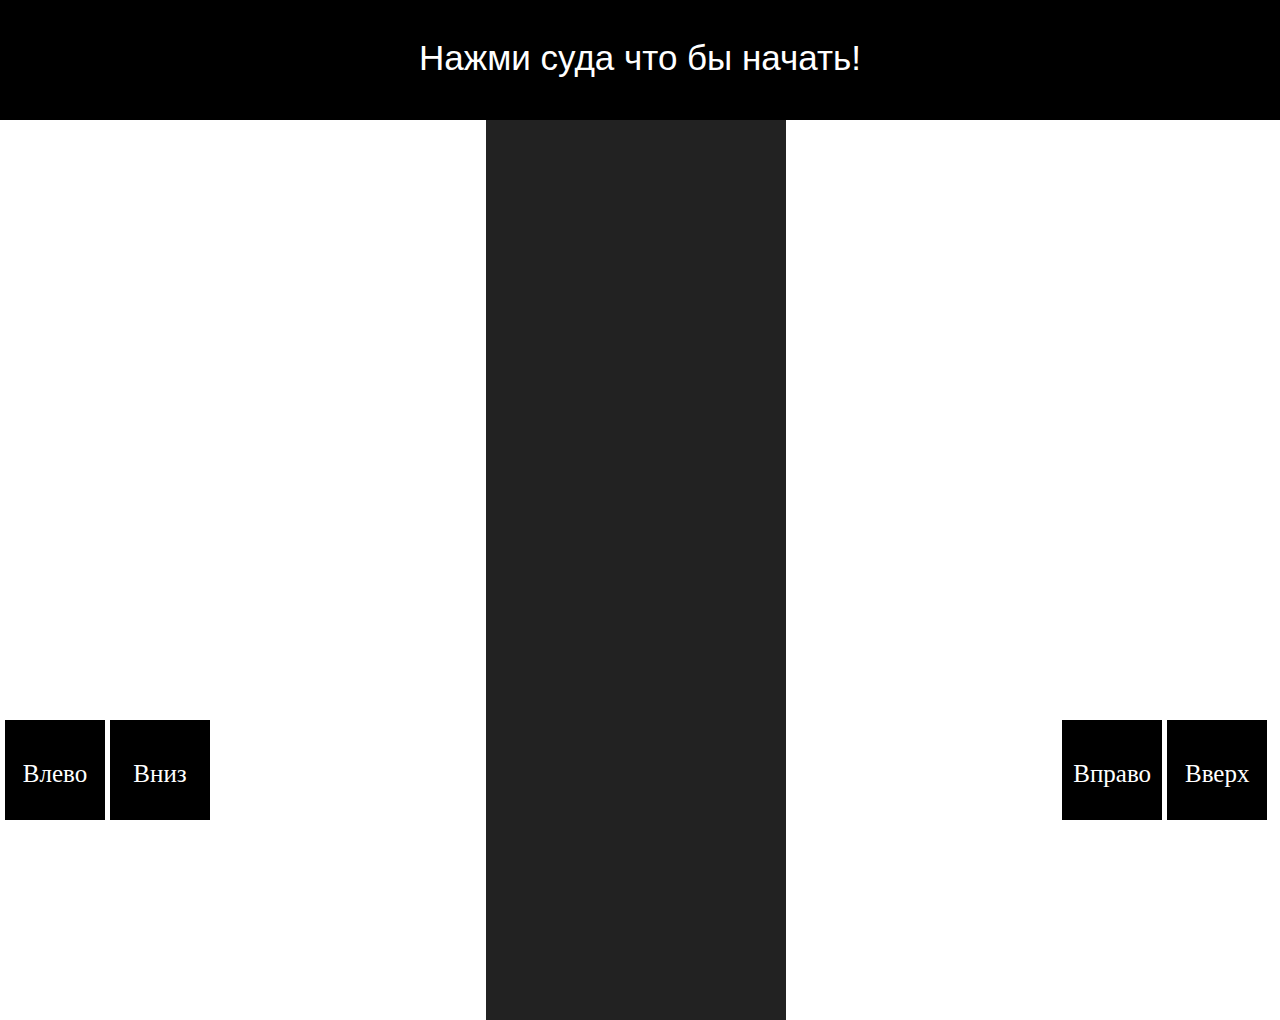
==== NeedForProgrammer/index.html @ 08d0dbc5 "123" ====
<!DOCTYPE html>
<html lang="en">
<head>
  <meta charset="UTF-8">
  <title>NeedForJS</title>
  <link rel="stylesheet" href="./style.css">
</head>
<body>
  <div class="score score2"></div>
  <div class="game">
  <div class="start">Нажми суда что бы начать!</div>
    <div class="arrowLeft">Влево</div>
    <div class="arrowTop">Вверх</div>
    <div class="arrowRight">Вправо</div>
    <div class="arrowBottom">Вниз</div>
   <div class="gameArea"></div>
  </div>
  <script src="./main.js"></script>
</body>
</html>
---- NeedForProgrammer/style.css ----
* {
  box-sizing: border-box;
}

body, html, .game {
  background-color: #fff;
  height: 100%;
}

.score2 {
  display: none;
  height: 150px;
  width: 150px;
  border: 1px solid black;
}

.arrowTop {
  float: right;
  height: 100px;
  width: 100px;
  border: 1px solid black;
  margin-right: 1%;
  margin-top: 600px;
  background-color: black;
  color: #fff;
  text-align: center;
  font-size: 25px;
  padding-top: 40px;
  cursor: pointer;
}

.arrowRight {
  float: right;
  height: 100px;
  width: 100px;
  border: 1px solid black;
  margin-top: 600px;
  margin-right: 5px;
  background-color: black;
  color: #fff;
  text-align: center;
  font-size: 25px;
  padding-top: 40px;
  cursor: pointer;
}

.arrowLeft {
  float: left;
  height: 100px;
  width: 100px;
  border: 1px solid black;
  margin-top: 600px;
  margin-left: 5px;
  background-color: black;
  color: #fff;
  text-align: center;
  font-size: 25px;
  padding-top: 40px;
  cursor: pointer;
}

.arrowBottom {
  float: left;
  height: 100px;
  width: 100px;
  border: 1px solid black;
  margin-left: 5px;
  margin-top: 600px;
  background-color: black;
  color: #fff;
  text-align: center;
  font-size: 25px;
  padding-top: 40px;
  cursor: pointer;
}

.score {
    width: 100%;
    height: 120px;
    background-color: black;
    color: #fff;
    text-align: center;
    font-size: 40px;
    padding-top: 25px;
    font-family: Arial, "Helvetica Neue", Helvetica, sans-serif;
}

.start {
  width: 100%;
  height: 120px;
  background-color: black;
  color: #fff;
  text-align: center;
  font-size: 35px;
  cursor: pointer;
  padding-top: 40px;
  font-family: Arial, "Helvetica Neue", Helvetica, sans-serif;
}

.gameArea {
  width: 300px;
  height: 100%;
  margin: auto;
  background-color: #222;
  position: relative;
  overflow: hidden;
}

.hide {
  display: none;
}

.car1 {
  height: 100px;
  width: 50px;
  background-image: url(img/player.png);
  background-size: cover;
  background-color: transparent;
  background-position: center;
  background-repeat: no-repeat;
  position: absolute;
  left: 125px;
  bottom: 10px;
}

.enemyCar {
    height: 100px;
    width: 50px;
    background-image: url(img/car.png);
    background-size: cover;
    background-color: transparent;
    background-position: center;
    background-repeat: no-repeat;
    position: absolute;
    left: 125px;
    bottom: 10px;
}

.line {
  position: absolute;
  height: 50px;
  width: 10px;
  background-color: #fff;
  left: 145px;
}

html,
body,
div,
span,
applet,
object,
iframe,
h1,
h2,
h3,
h4,
h5,
h6,
p,
blockquote,
pre,
a,
abbr,
acronym,
address,
big,
cite,
code,
del,
dfn,
em,
img,
ins,
kbd,
q,
s,
samp,
small,
strike,
strong,
sub,
sup,
tt,
var,
b,
u,
i,
center,
dl,
dt,
dd,
ol,
ul,
li,
fieldset,
form,
label,
legend,
table,
caption,
tbody,
tfoot,
thead,
tr,
th,
td,
article,
aside,
canvas,
details,
embed,
figure,
figcaption,
footer,
header,
hgroup,
menu,
nav,
output,
ruby,
section,
summary,
time,
mark,
audio,
video {
  margin: 0;
  padding: 0;
  border: 0;
  font-size: 100%;
  font: inherit;
  vertical-align: baseline;
}

/* HTML5 display-role reset for older browsers */
article,
aside,
details,
figcaption,
figure,
footer,
header,
hgroup,
menu,
nav,
section {
  display: block;
}

body {
  line-height: 1;
}

ol,
ul {
  list-style: none;
}

blockquote,
q {
  quotes: none;
}

blockquote:before,
blockquote:after,
q:before,
q:after {
  content: '';
  content: none;
}

table {
  border-collapse: collapse;
  border-spacing: 0;
}
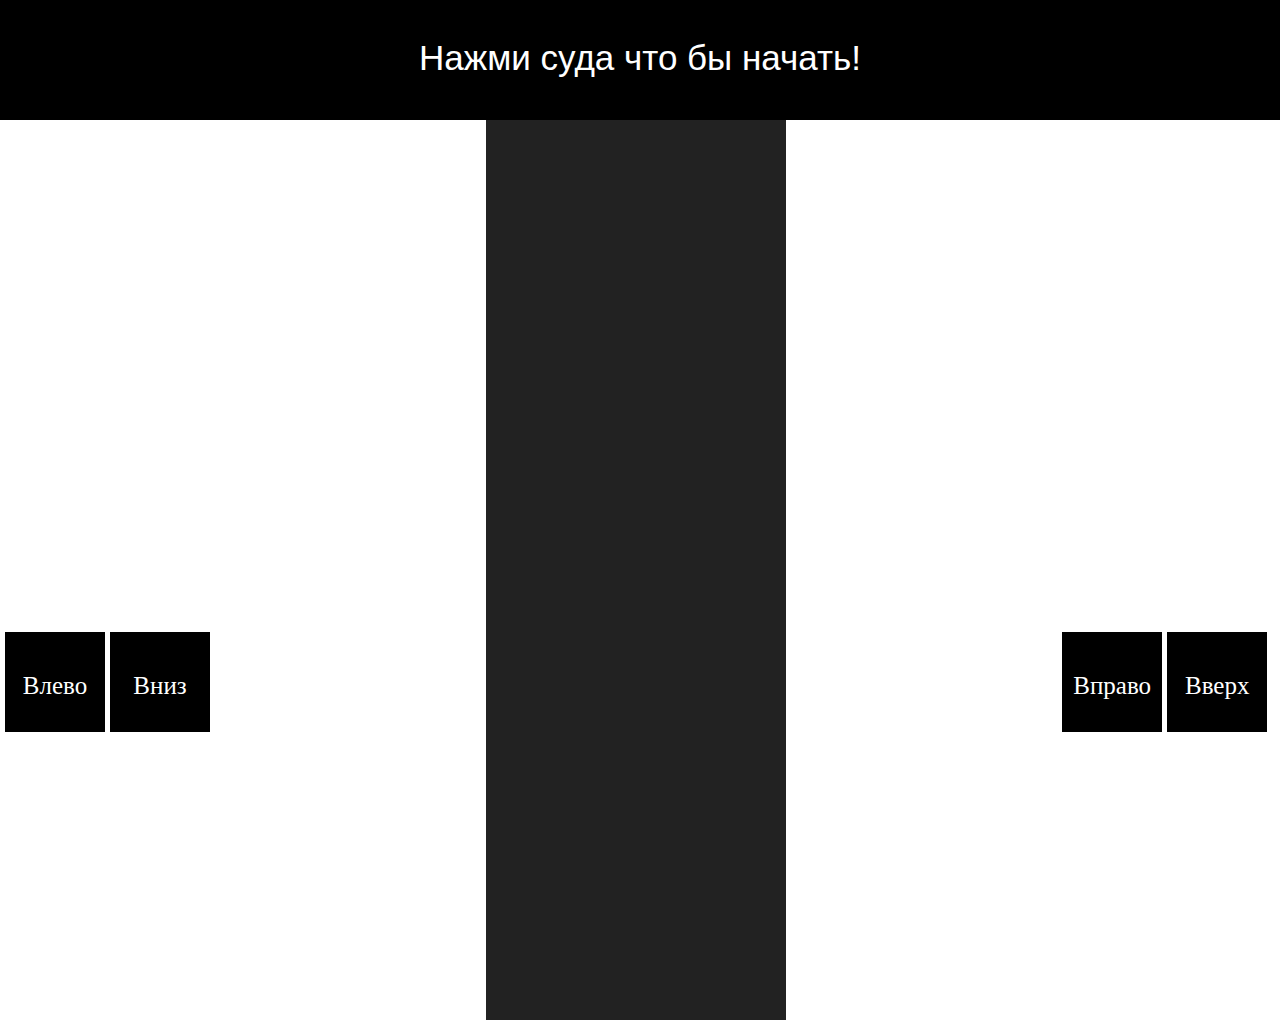
==== commit 2a80edf8: "123" ====
--- a/NeedForProgrammer/index.html
+++ b/NeedForProgrammer/index.html
@@ -2,7 +2,7 @@
 <html lang="en">
 <head>
   <meta charset="UTF-8">
-  <title>NeedForJS</title>
+  <title>NeedForProgrammer</title>
   <link rel="stylesheet" href="./style.css">
 </head>
 <body>
--- a/NeedForProgrammer/style.css
+++ b/NeedForProgrammer/style.css
@@ -20,7 +20,7 @@
   width: 100px;
   border: 1px solid black;
   margin-right: 1%;
-  margin-top: 600px;
+  margin-top: 40%;
   background-color: black;
   color: #fff;
   text-align: center;
@@ -34,7 +34,7 @@
   height: 100px;
   width: 100px;
   border: 1px solid black;
-  margin-top: 600px;
+  margin-top: 40%;
   margin-right: 5px;
   background-color: black;
   color: #fff;
@@ -49,7 +49,7 @@
   height: 100px;
   width: 100px;
   border: 1px solid black;
-  margin-top: 600px;
+  margin-top: 40%;
   margin-left: 5px;
   background-color: black;
   color: #fff;
@@ -65,7 +65,7 @@
   width: 100px;
   border: 1px solid black;
   margin-left: 5px;
-  margin-top: 600px;
+  margin-top: 40%;
   background-color: black;
   color: #fff;
   text-align: center;
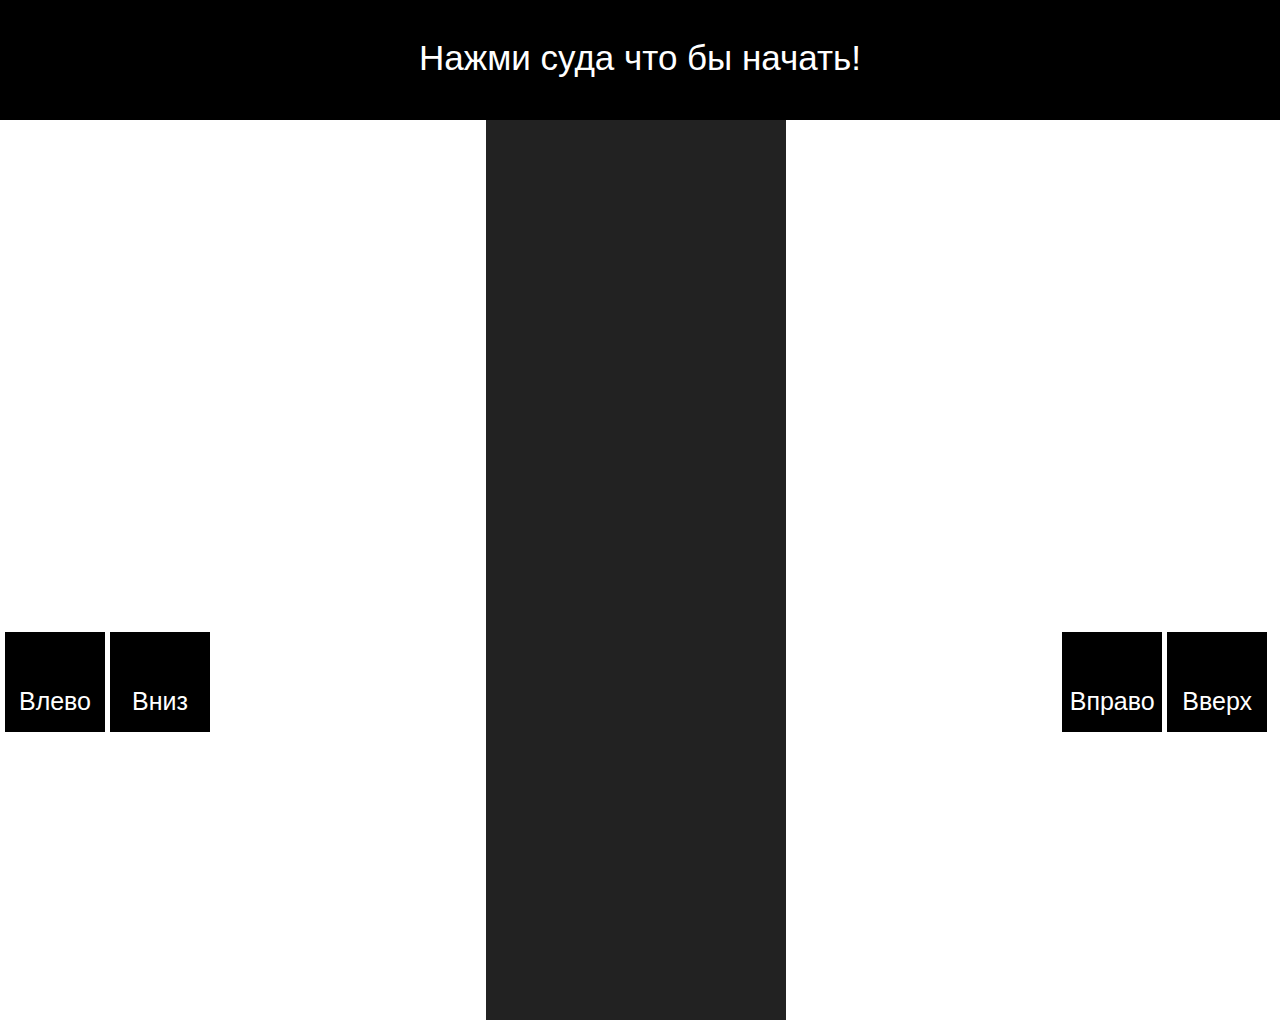
==== commit aeab0962: "123." ====
--- a/NeedForProgrammer/index.html
+++ b/NeedForProgrammer/index.html
@@ -9,10 +9,10 @@
   <div class="score score2"></div>
   <div class="game">
   <div class="start">Нажми суда что бы начать!</div>
-    <div class="arrowLeft">Влево</div>
-    <div class="arrowTop">Вверх</div>
-    <div class="arrowRight">Вправо</div>
-    <div class="arrowBottom">Вниз</div>
+    <button class="arrowLeft">Влево</button>
+    <button class="arrowTop">Вверх</button>
+    <button class="arrowRight">Вправо</button>
+    <button class="arrowBottom">Вниз</button>
    <div class="gameArea"></div>
   </div>
   <script src="./main.js"></script>
